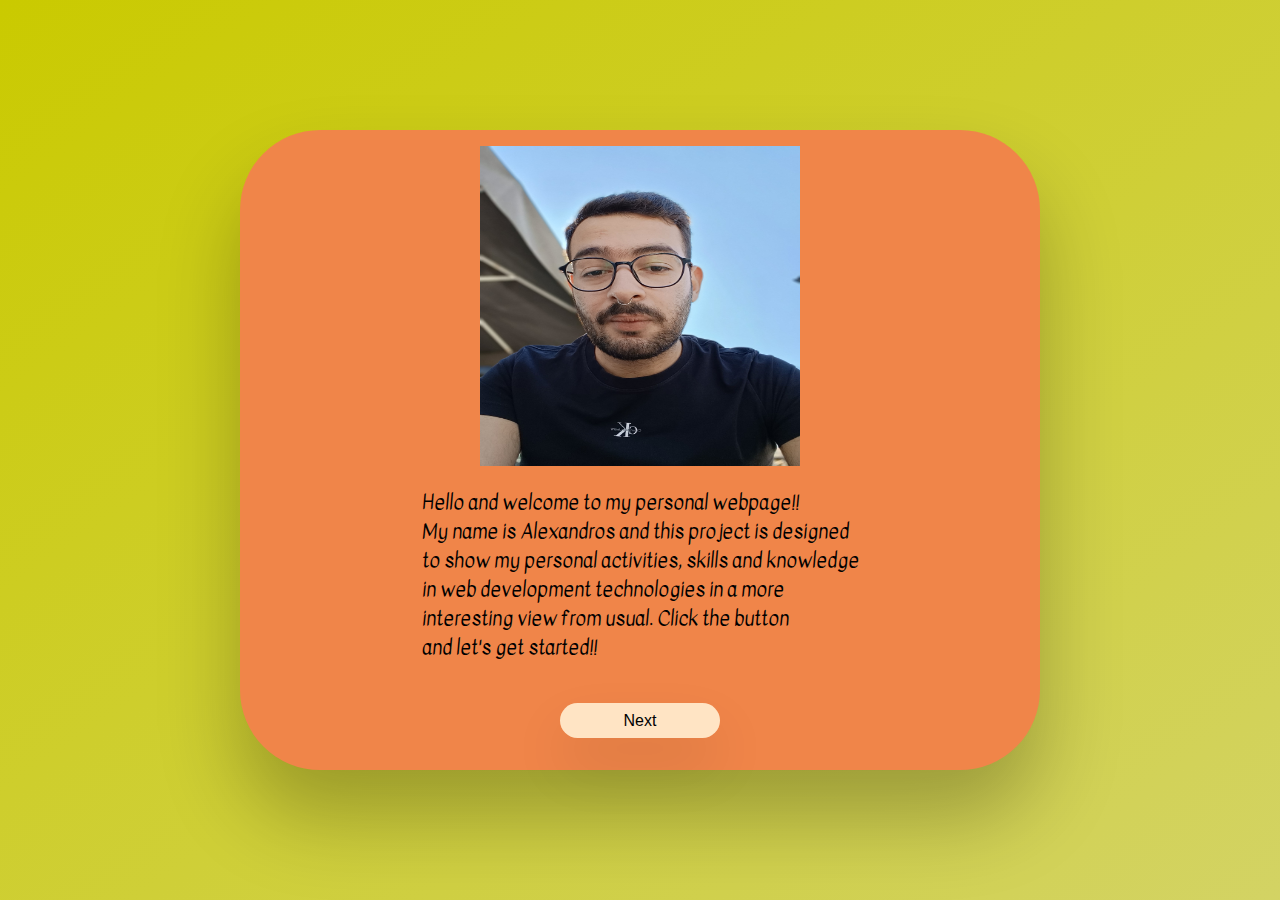
==== index.html @ df197318 "develop the index file which is the the first interaction of a user with the page" ====
<!DOCTYPE html>
<html lang="en">
  <head>
    <meta charset="UTF-8" />
    <meta name="viewport" content="width=device-width, initial-scale=1.0" />
    <title>Welcome-Page</title>
    <link rel="preconnect" href="https://fonts.googleapis.com" />
    <link rel="preconnect" href="https://fonts.gstatic.com" crossorigin />
    <link
      href="https://fonts.googleapis.com/css2?family=Kavivanar&family=Libre+Baskerville:ital,wght@0,400;0,700;1,400&display=swap"
      rel="stylesheet"
    />
    <style>
      * {
        margin: 0;
        padding: 0;
      }
      body {
        height: 100vh;
        font-family: "Kavivanar", cursive;
        font-weight: 400;
        background-image: linear-gradient(
          to top left,
          rgba(211, 211, 100) 0%,
          rgba(202, 202, 0) 100%
        );
        display: flex;
        justify-content: center;
        align-items: center;
      }
      .main-container {
        position: relative;
        width: 50rem;
        height: 40rem;
        background-color: rgba(240, 133, 73);
        border-radius: 5rem;
        box-shadow: 0rem 3rem 5rem rgba(0, 0, 0, 0.25);
        display: flex;
        justify-content: center;
      }

      .main-image {
        width: 20rem;
        height: 20rem;
        margin-top: 1rem;
      }
      .main-paragraph {
        font-size: 20px;
        position: absolute;
        top: 70%;
        transform: translateY(-70%);
        margin-top: 2rem;
      }
      .main-button {
        width: 10rem;
        height: 35px;
        background-color: bisque;
        border: none;
        border-radius: 2rem;
        position: absolute;
        bottom: 5%;
        font-size: 1rem;
        box-shadow: 0 1.75rem 3.5rem rgba(0, 0, 0, 0.1);
        transition: all 0.2s;
      }
      .main-button:active {
        transform: translate(25%, 3px);
        box-shadow: 0 1rem 2rem rgba(0, 0, 0, 0.15);
      }
    </style>
  </head>
  <body>
    <main class="main-container">
      <img
        src="./assets/images/personal-image.jpg"
        class="main-image"
        alt="A personal image of me"
      />
      <p class="main-paragraph">
        Hello and welcome to my personal webpage!! <br />
        My name is Alexandros and this project is designed <br />
        to show my personal activities, skills and knowledge <br />
        in web development technologies in a more <br />
        interesting view from usual. Click the button <br />
        and let's get started!!
      </p>
      <button class="main-button"><a>Next</a></button>
    </main>
  </body>
</html>
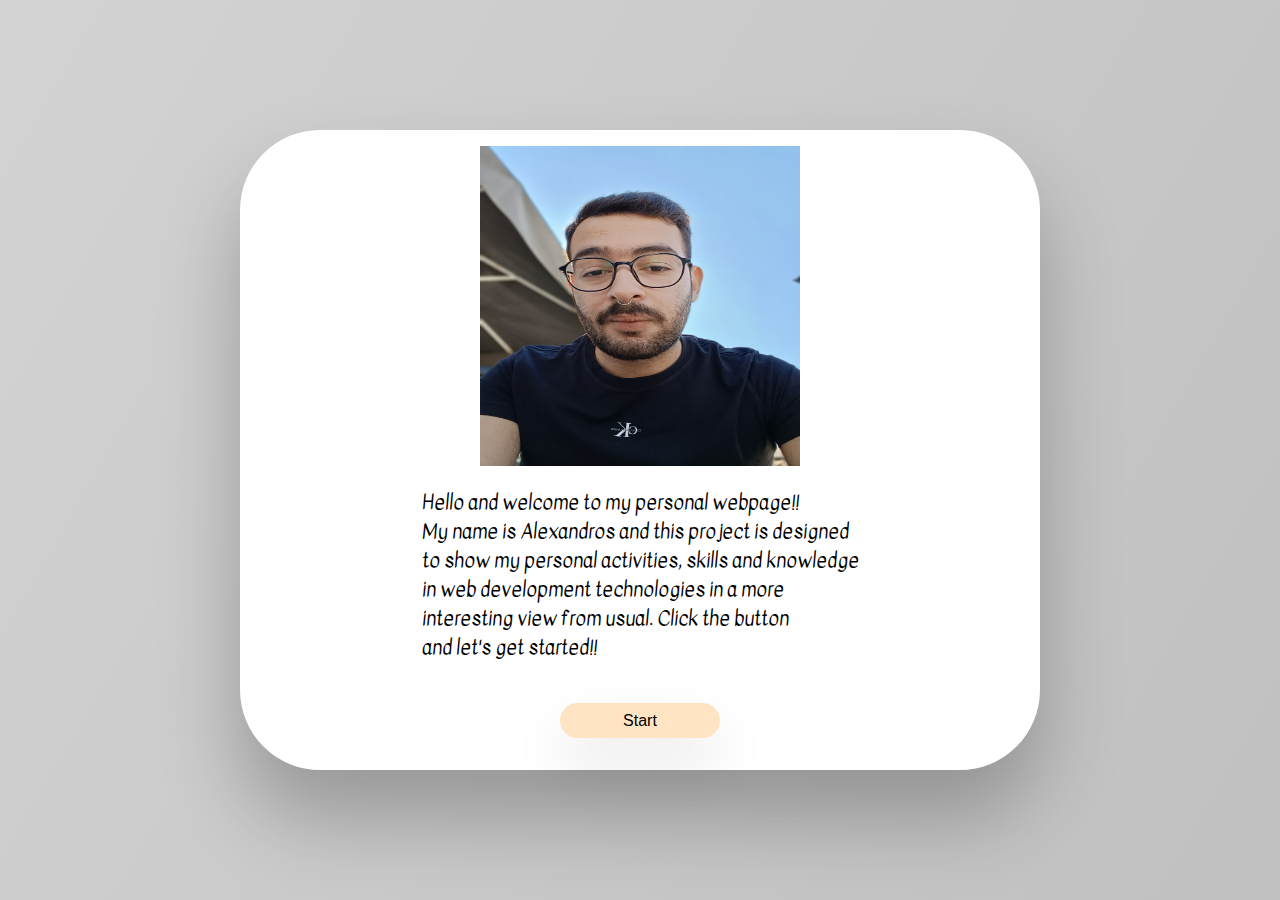
==== commit 0d1b9049: "Develop the half content of the home page and the main navigation bar of the website" ====
--- a/index.html
+++ b/index.html
@@ -19,11 +19,8 @@
         height: 100vh;
         font-family: "Kavivanar", cursive;
         font-weight: 400;
-        background-image: linear-gradient(
-          to top left,
-          rgba(211, 211, 100) 0%,
-          rgba(202, 202, 0) 100%
-        );
+        background-image: linear-gradient(300deg, #c0c0c0, #d3d3d3);
+        animation: gradient-animation 18s ease infinite;
         display: flex;
         justify-content: center;
         align-items: center;
@@ -32,7 +29,7 @@
         position: relative;
         width: 50rem;
         height: 40rem;
-        background-color: rgba(240, 133, 73);
+        background-color: white;
         border-radius: 5rem;
         box-shadow: 0rem 3rem 5rem rgba(0, 0, 0, 0.25);
         display: flex;
@@ -67,6 +64,11 @@
         transform: translate(25%, 3px);
         box-shadow: 0 1rem 2rem rgba(0, 0, 0, 0.15);
       }
+
+      .main-button a {
+        color: black;
+        text-decoration: none;
+      }
     </style>
   </head>
   <body>
@@ -84,7 +86,9 @@
         interesting view from usual. Click the button <br />
         and let's get started!!
       </p>
-      <button class="main-button"><a>Next</a></button>
+      <button class="main-button" onclick="window.location.href='home.html'">
+        Start
+      </button>
     </main>
   </body>
 </html>
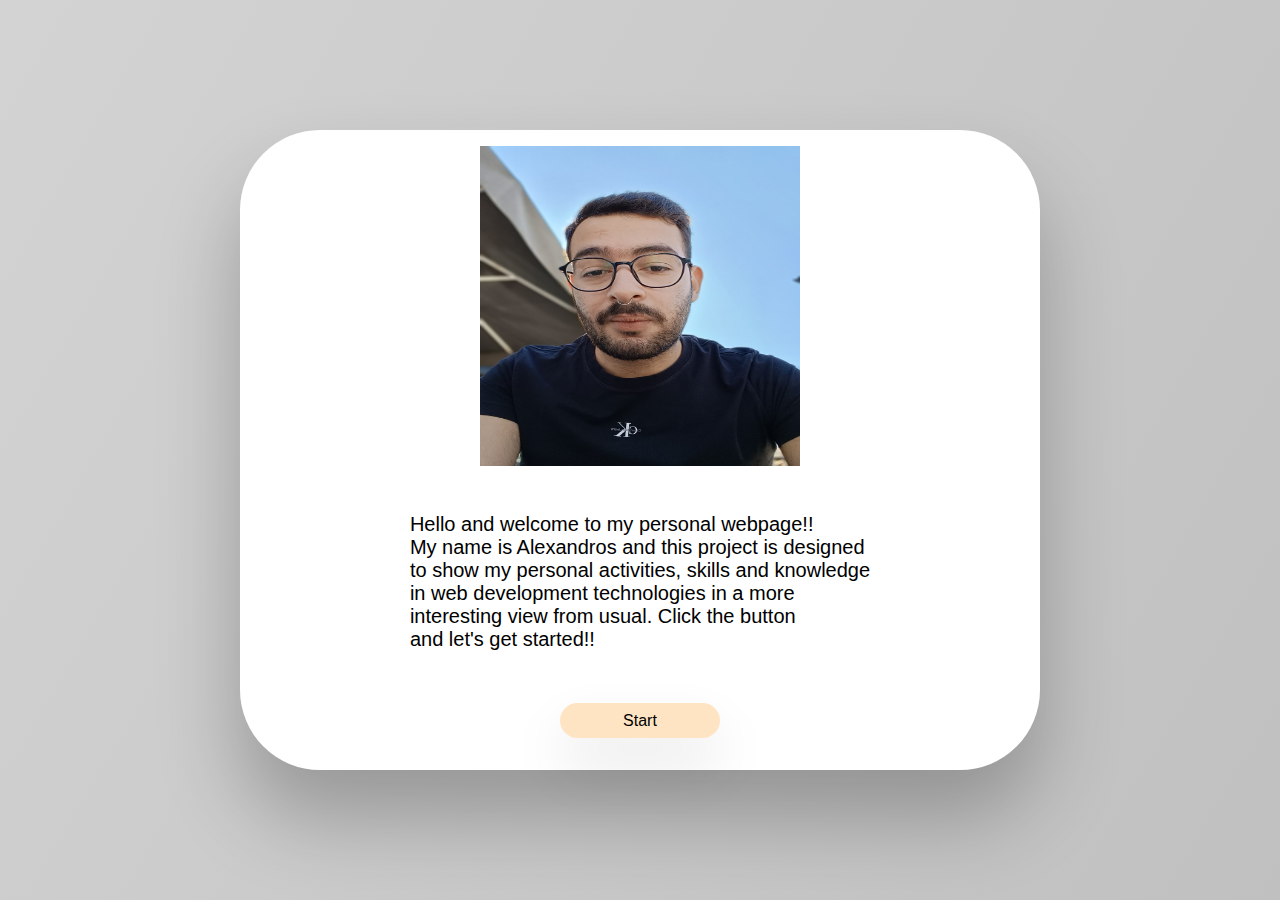
==== commit 6f57b243: "Start developing the about me page and add some javascript" ====
--- a/index.html
+++ b/index.html
@@ -17,10 +17,10 @@
       }
       body {
         height: 100vh;
-        font-family: "Kavivanar", cursive;
+        font-family: "Gill Sans", "Gill Sans MT", Calibri, "Trebuchet MS",
+          sans-serif;
         font-weight: 400;
         background-image: linear-gradient(300deg, #c0c0c0, #d3d3d3);
-        animation: gradient-animation 18s ease infinite;
         display: flex;
         justify-content: center;
         align-items: center;
